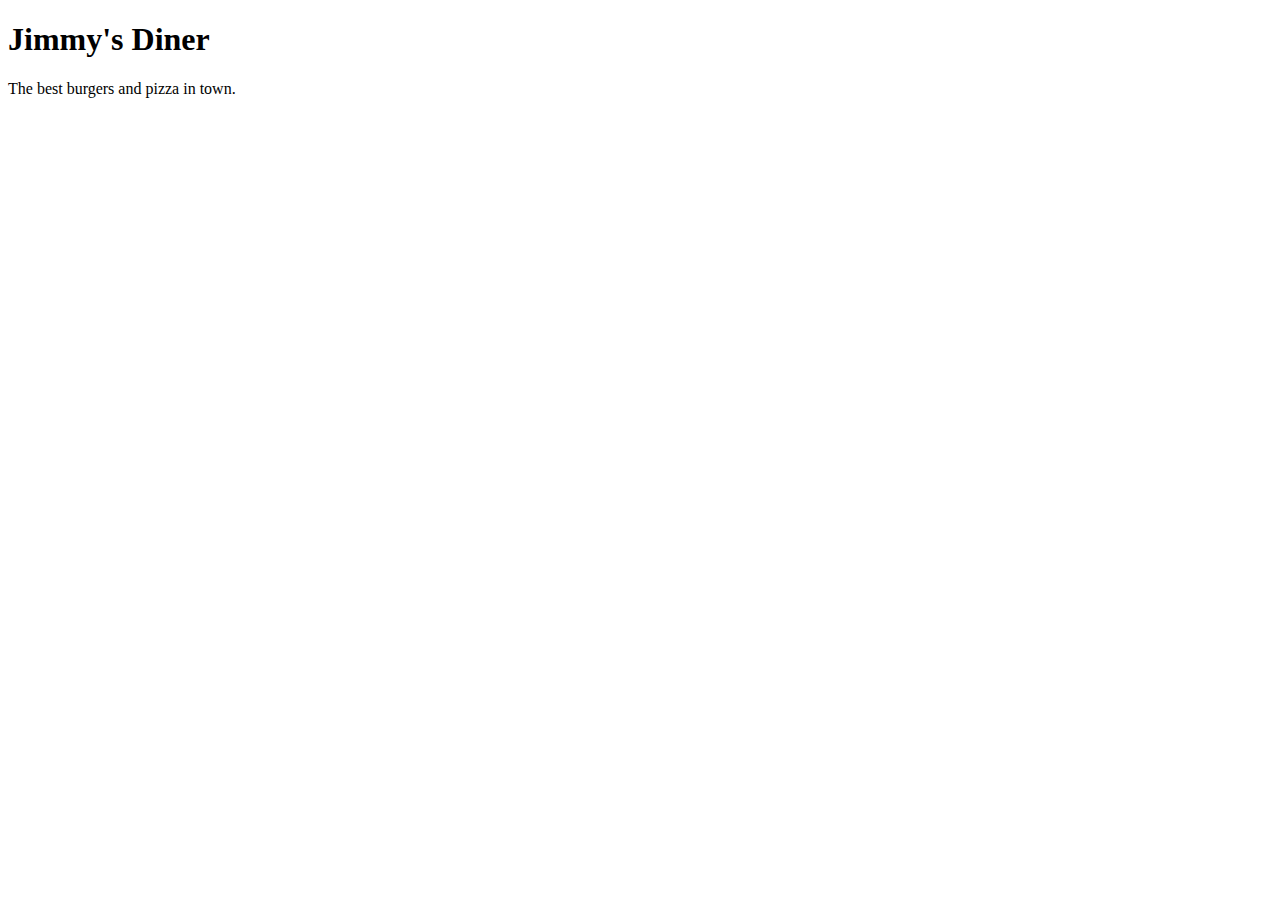
==== index.html @ 82c418d4 "import/export menu items data" ====
<!DOCTYPE html>
<html lang="en">
	<head>
		<meta charset="UTF-8" />
		<meta name="viewport" content="width=device-width, initial-scale=1.0" />
		<link rel="stylesheet" href="styles.css" />
		<title>Scrimba - Mobile Order App</title>
	</head>
	<body>
		<header>
			<!-- jimmy diner photo-->
			<h1>Jimmy's Diner</h1>
			<p>The best burgers and pizza in town.</p>
		</header>
	</body>
	<script src="app.js" type="module"></script>
</html>
---- styles.css ----
img {
  width: 50px;
}
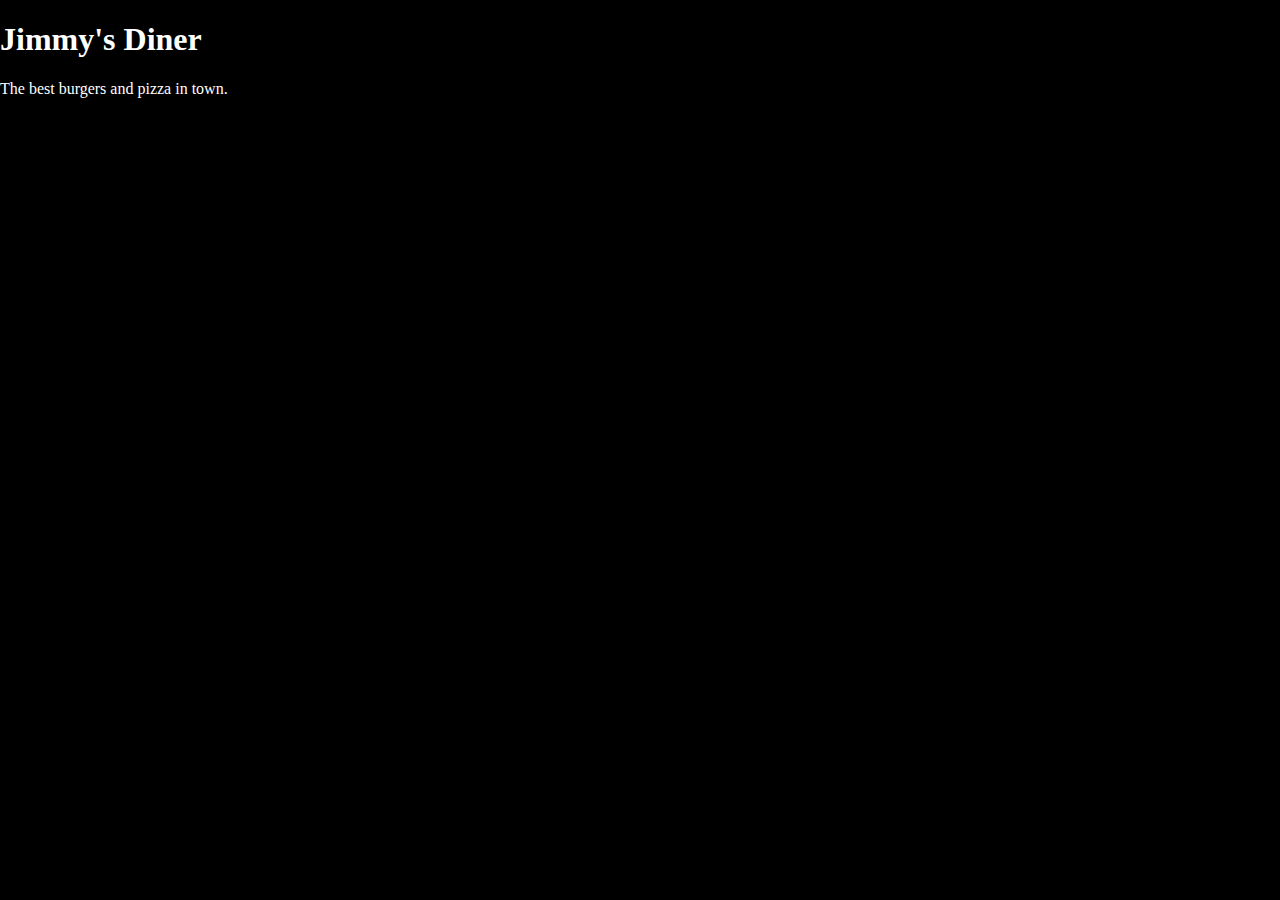
==== commit 50f1fd24: "type module" ====
--- a/index.html
+++ b/index.html
@@ -12,6 +12,7 @@
 			<h1>Jimmy's Diner</h1>
 			<p>The best burgers and pizza in town.</p>
 		</header>
+		<div class="container" id="container"></div>
+		<script src="app.js" type="module"></script>
 	</body>
-	<script src="app.js" type="module"></script>
 </html>
--- a/styles.css
+++ b/styles.css
@@ -1,3 +1,74 @@
-img {
+body {
+  background-color: #000000;
+  margin: 0;
+  color: white;
+  font-size: 16px;
+}
+
+.container {
+  display: flex;
+  flex-wrap: wrap;
+  justify-content: center;
+  padding: 20px;
+}
+
+.card {
+  display: flex;
+  justify-content: space-between;
+  background: #000000;
+  width: 100%;
+  max-width: 300px;
+  padding: 0 11px;
+  box-sizing: border-box;
+  transition: box-shadow 0.3s ease;
+  margin: 0 20px 5px 20px;
+  border-radius: 5px;
+}
+
+.card-start {
+  display: flex;
+  flex-direction: column;
+  justify-content: center;
+}
+
+.card img {
   width: 50px;
+}
+
+.card-mid {
+  display: flex;
+  flex-direction: column;
+  justify-content: center;
+  width: 100%;
+  margin-left: 16px;
+}
+
+.card:hover {
+  box-shadow: 0 0px 15px rgba(255, 255, 255, .8);
+}
+
+h3.card-itemName {
+  font-size: 20px;
+  margin: 0 0 3px 0;
+}
+
+.card-toppings {
+  font-size: 13px;
+  margin: 0;
+}
+
+.card-menu {
+  font-size: 21px;
+  color: #888888;
+  transform: rotate(90deg);
+  width: 25px;
+  cursor: pointer;
+}
+
+.add-white {
+  width: 5px;
+}
+
+.card-menu:hover {
+  color: #ffffff;
 }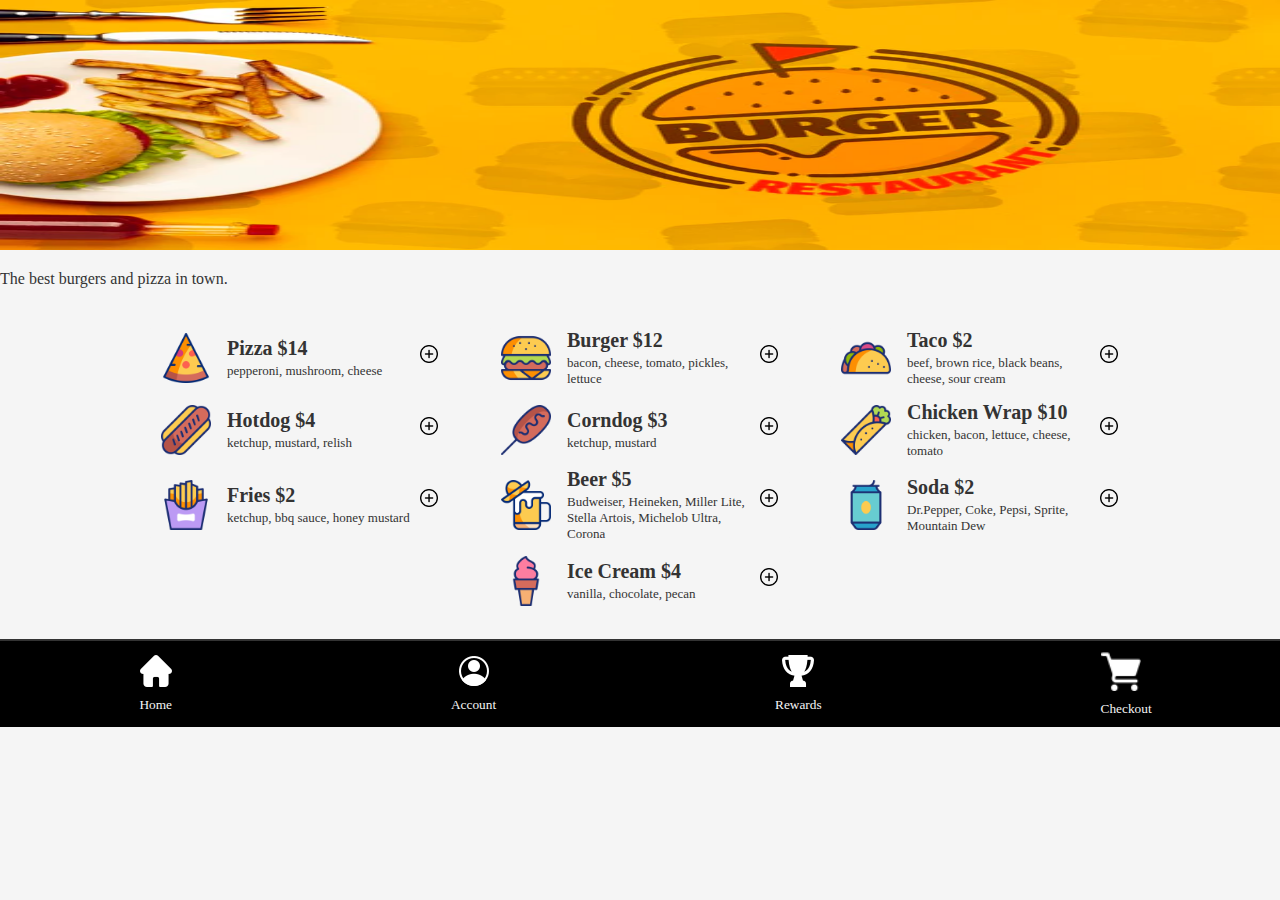
==== commit 4332d86f: "added/styled footer nav icons" ====
--- a/index.html
+++ b/index.html
@@ -8,11 +8,30 @@
 	</head>
 	<body>
 		<header>
-			<!-- jimmy diner photo-->
-			<h1>Jimmy's Diner</h1>
+			<img src="assets/header.webp" />
 			<p>The best burgers and pizza in town.</p>
 		</header>
 		<div class="container" id="container"></div>
+		<footer class="footer-nav">
+			<div class="footer-icon home">
+				<img src="assets/home.png" />
+				<small>Home</small>
+			</div>
+			<div class="footer-icon account">
+				<img src="assets/account.png" />
+				<small>Account</small>
+			</div>
+			<div class="footer-icon rewards">
+				<img src="assets/trophy.png" />
+				<small>Rewards</small>
+			</div>
+			<div class="footer-icon checkout">
+				<a href="">
+					<img src="assets/grocery-store.png" />
+					<small>Checkout</small>
+				</a>
+			</div>
+		</footer>
 		<script src="app.js" type="module"></script>
 	</body>
 </html>
--- a/styles.css
+++ b/styles.css
@@ -1,7 +1,7 @@
 body {
-  background-color: #000000;
+  background-color: whitesmoke;
   margin: 0;
-  color: white;
+  color: #333;
   font-size: 16px;
 }
 
@@ -12,10 +12,15 @@
   padding: 20px;
 }
 
+header img {
+  width: 100%;
+  height: 250px;
+}
+
 .card {
   display: flex;
   justify-content: space-between;
-  background: #000000;
+  background: whitesmoke;
   width: 100%;
   max-width: 300px;
   padding: 0 11px;
@@ -44,10 +49,10 @@
 }
 
 .card:hover {
-  box-shadow: 0 0px 15px rgba(255, 255, 255, .8);
+  box-shadow: 0 0px 15px rgba(144, 142, 142, 0.8);
 }
 
-h3.card-itemName {
+h3.card-name {
   font-size: 20px;
   margin: 0 0 3px 0;
 }
@@ -65,10 +70,41 @@
   cursor: pointer;
 }
 
-.add-white {
-  width: 5px;
+.card-menu .img-add-black {
+  width: 18px;
 }
 
 .card-menu:hover {
   color: #ffffff;
+}
+
+.footer-nav {
+  display: flex;
+  align-items: center;
+  justify-content: space-around;
+  padding-top: 10px;
+  padding-bottom: 10px;
+  margin-bottom: 0;
+  border-top: 2px solid #333;
+  background: black;
+  color: whitesmoke
+}
+
+.footer-icon {
+  display: flex;
+  align-items: center;
+  flex-direction: column;
+  cursor: pointer;
+}
+
+.footer-icon a {
+  color: whitesmoke;
+  text-decoration: none;
+  display: flex;
+  flex-direction: column;
+  width: 40px;
+}
+
+small {
+  padding-top: 10px;
 }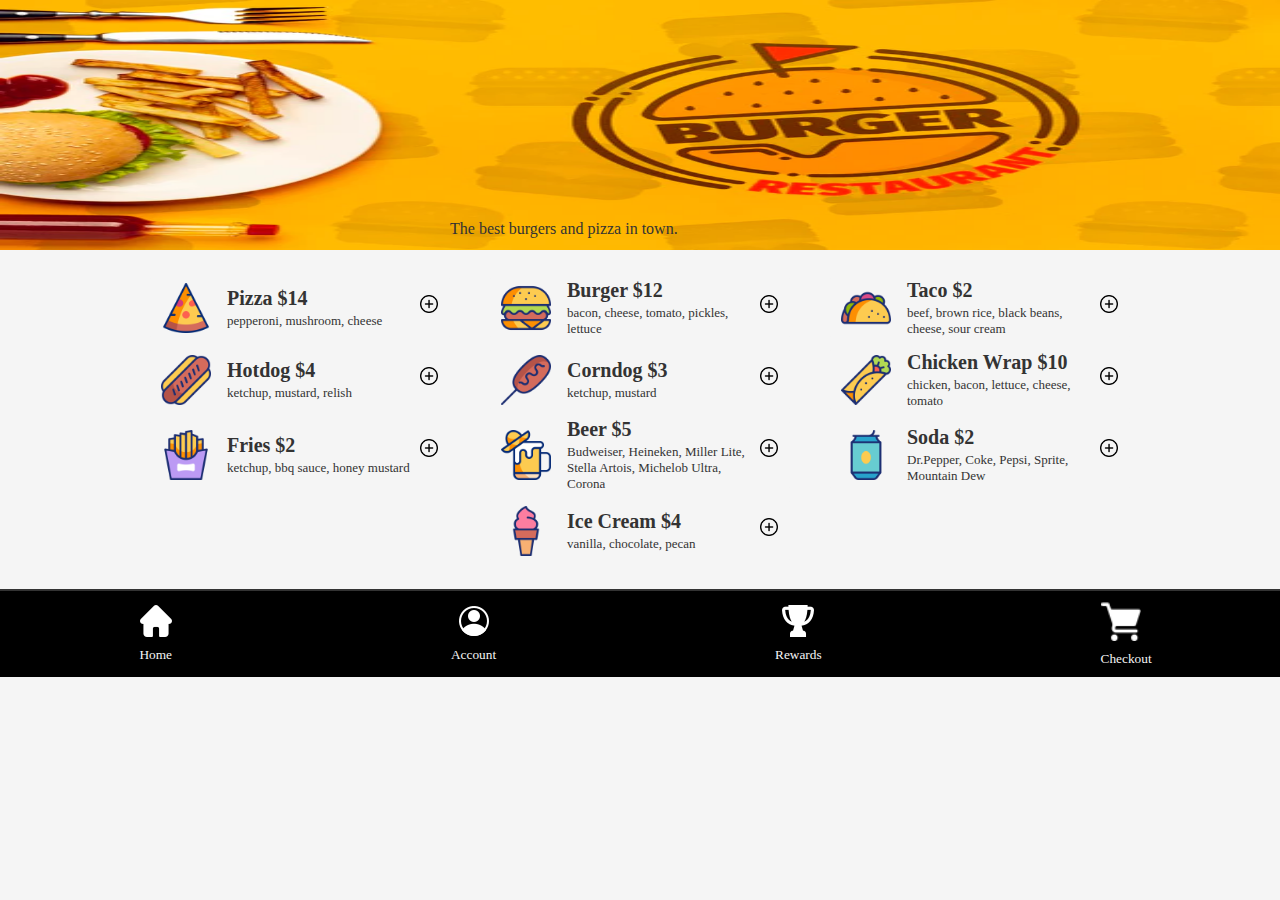
==== commit 9a2666ac: "styled image banner" ====
--- a/index.html
+++ b/index.html
@@ -4,12 +4,12 @@
 		<meta charset="UTF-8" />
 		<meta name="viewport" content="width=device-width, initial-scale=1.0" />
 		<link rel="stylesheet" href="styles.css" />
-		<title>Scrimba - Mobile Order App</title>
+		<title>Scrimba - Burger Restaurant</title>
 	</head>
 	<body>
 		<header>
 			<img src="assets/header.webp" />
-			<p>The best burgers and pizza in town.</p>
+			<div class="img-banner">The best burgers and pizza in town.</div>
 		</header>
 		<div class="container" id="container"></div>
 		<footer class="footer-nav">
--- a/styles.css
+++ b/styles.css
@@ -15,6 +15,13 @@
 header img {
   width: 100%;
   height: 250px;
+}
+
+.img-banner {
+  position: absolute;
+  top: 220px;
+  left: 450px;
+  color: #333
 }
 
 .card {
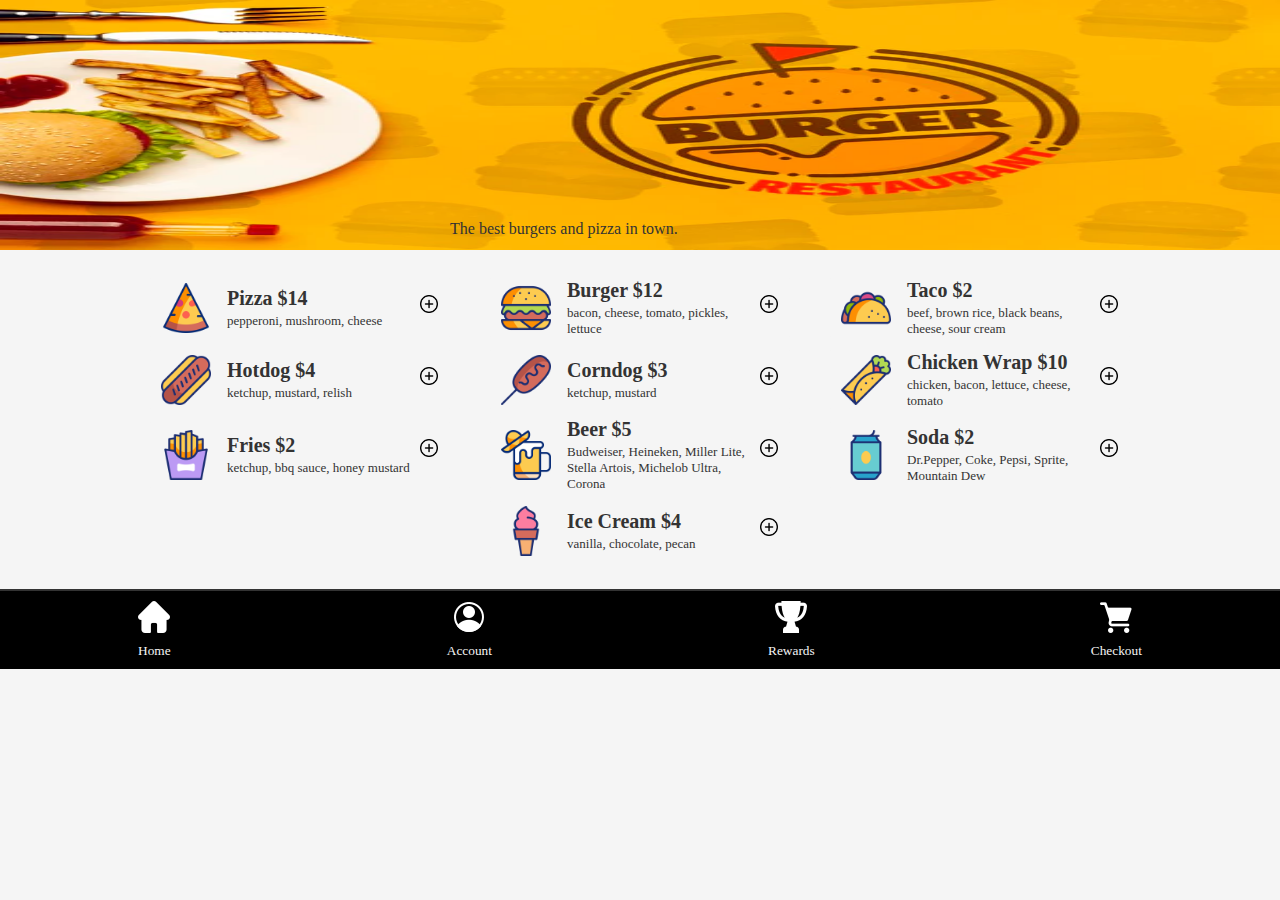
==== commit 5112eff4: "styled add btn, removed checkout page" ====
--- a/index.html
+++ b/index.html
@@ -12,6 +12,7 @@
 			<div class="img-banner">The best burgers and pizza in town.</div>
 		</header>
 		<div class="container" id="container"></div>
+		<div class="cart-container" id="cart-container"></div>
 		<footer class="footer-nav">
 			<div class="footer-icon home">
 				<img src="assets/home.png" />
@@ -26,10 +27,8 @@
 				<small>Rewards</small>
 			</div>
 			<div class="footer-icon checkout">
-				<a href="">
-					<img src="assets/grocery-store.png" />
-					<small>Checkout</small>
-				</a>
+				<img src="assets/grocery-store.png" />
+				<small>Checkout</small>
 			</div>
 		</footer>
 		<script src="app.js" type="module"></script>
--- a/styles.css
+++ b/styles.css
@@ -81,6 +81,11 @@
   width: 18px;
 }
 
+.card-menu .img-add-black:hover {
+  transition: all .07s ease;
+  transform: scale(1.3);
+}
+
 .card-menu:hover {
   color: #ffffff;
 }
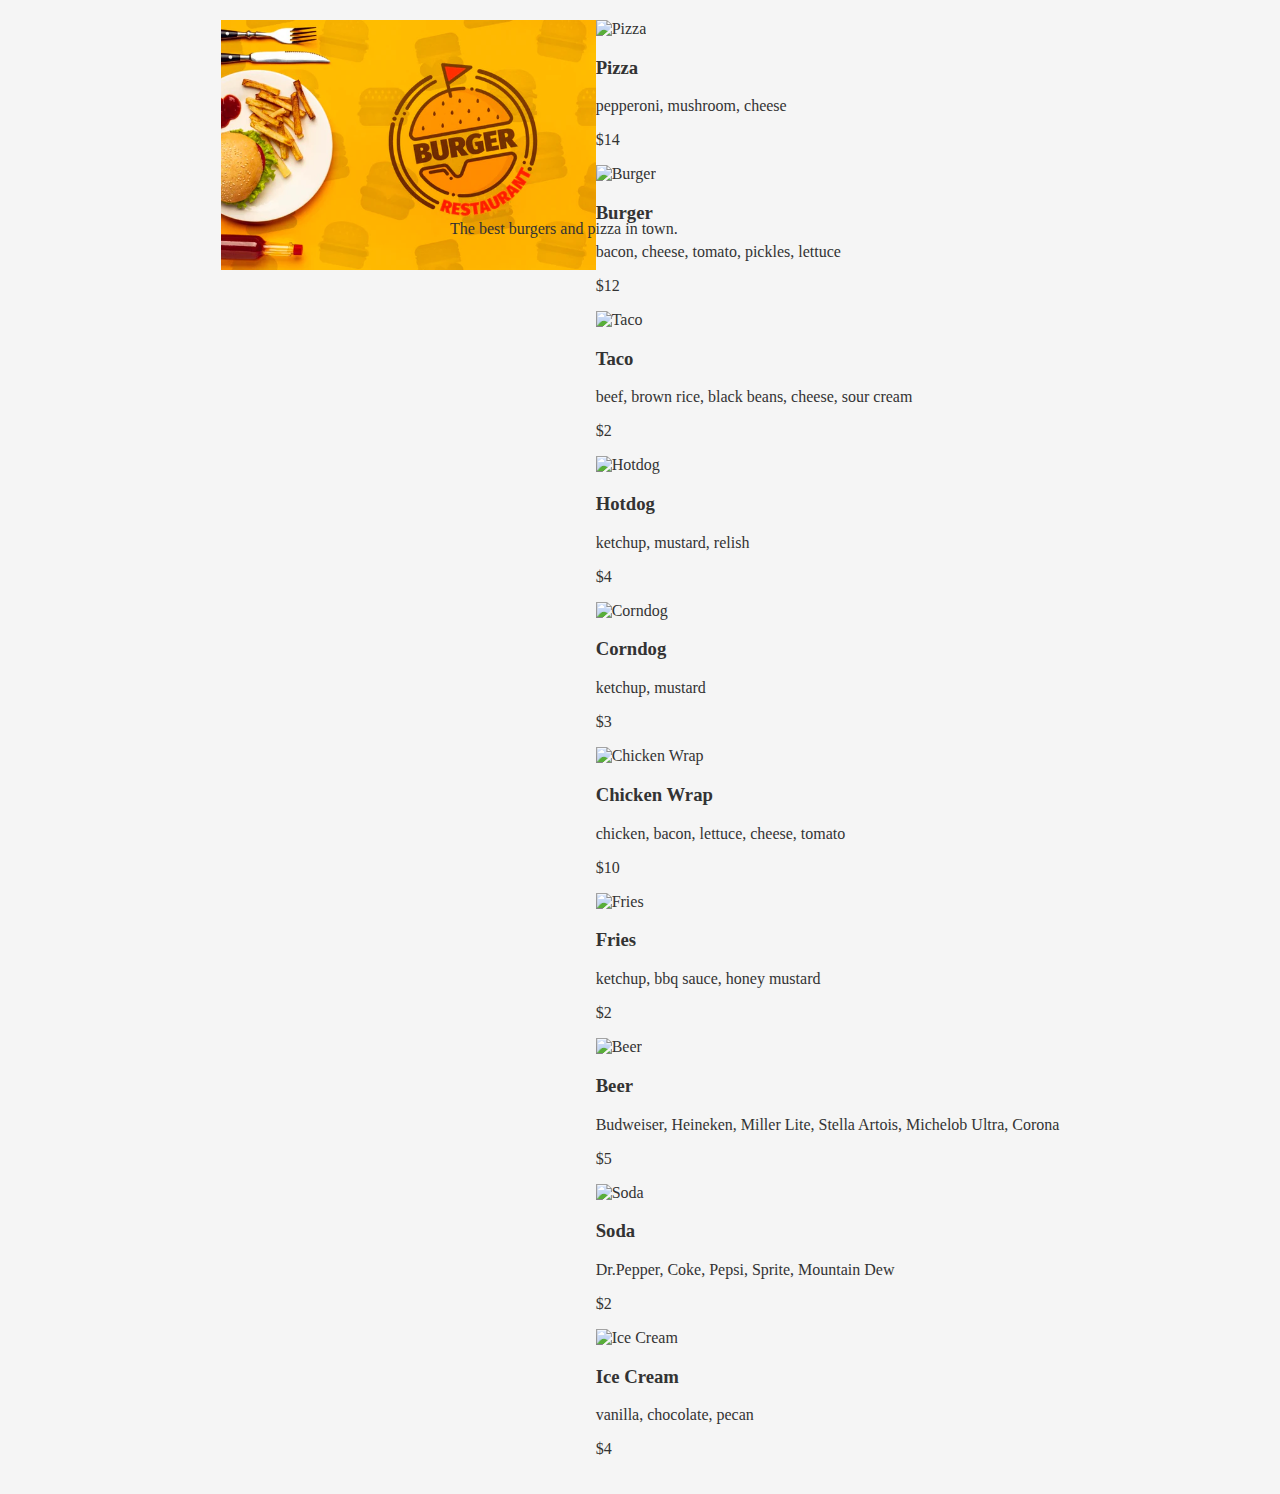
==== commit 27d8500e: "refactored app.js" ====
--- a/index.html
+++ b/index.html
@@ -4,33 +4,25 @@
 		<meta charset="UTF-8" />
 		<meta name="viewport" content="width=device-width, initial-scale=1.0" />
 		<link rel="stylesheet" href="styles.css" />
+		<script
+			src="https://kit.fontawesome.com/f87113e194.js"
+			crossorigin="anonymous"
+		></script>
 		<title>Scrimba - Burger Restaurant</title>
 	</head>
 	<body>
-		<header>
-			<img src="assets/header.webp" />
-			<div class="img-banner">The best burgers and pizza in town.</div>
-		</header>
-		<div class="container" id="container"></div>
-		<div class="cart-container" id="cart-container"></div>
-		<footer class="footer-nav">
-			<div class="footer-icon home">
-				<img src="assets/home.png" />
-				<small>Home</small>
-			</div>
-			<div class="footer-icon account">
-				<img src="assets/account.png" />
-				<small>Account</small>
-			</div>
-			<div class="footer-icon rewards">
-				<img src="assets/trophy.png" />
-				<small>Rewards</small>
-			</div>
-			<div class="footer-icon checkout">
-				<img src="assets/grocery-store.png" />
-				<small>Checkout</small>
-			</div>
-		</footer>
+		<div class="container">
+			<header>
+				<img src="assets/header.webp" />
+				<div class="img-banner">The best burgers and pizza in town.</div>
+			</header>
+			<main>
+				<form id="menu"></form>
+				<form id="order-details"></form>
+				<div id="payment-modal" class="hidden"></div>
+			</main>
+		</div>
+
 		<script src="app.js" type="module"></script>
 	</body>
 </html>
--- a/styles.css
+++ b/styles.css
@@ -109,14 +109,6 @@
   cursor: pointer;
 }
 
-.footer-icon a {
-  color: whitesmoke;
-  text-decoration: none;
-  display: flex;
-  flex-direction: column;
-  width: 40px;
-}
-
 small {
   padding-top: 10px;
 }